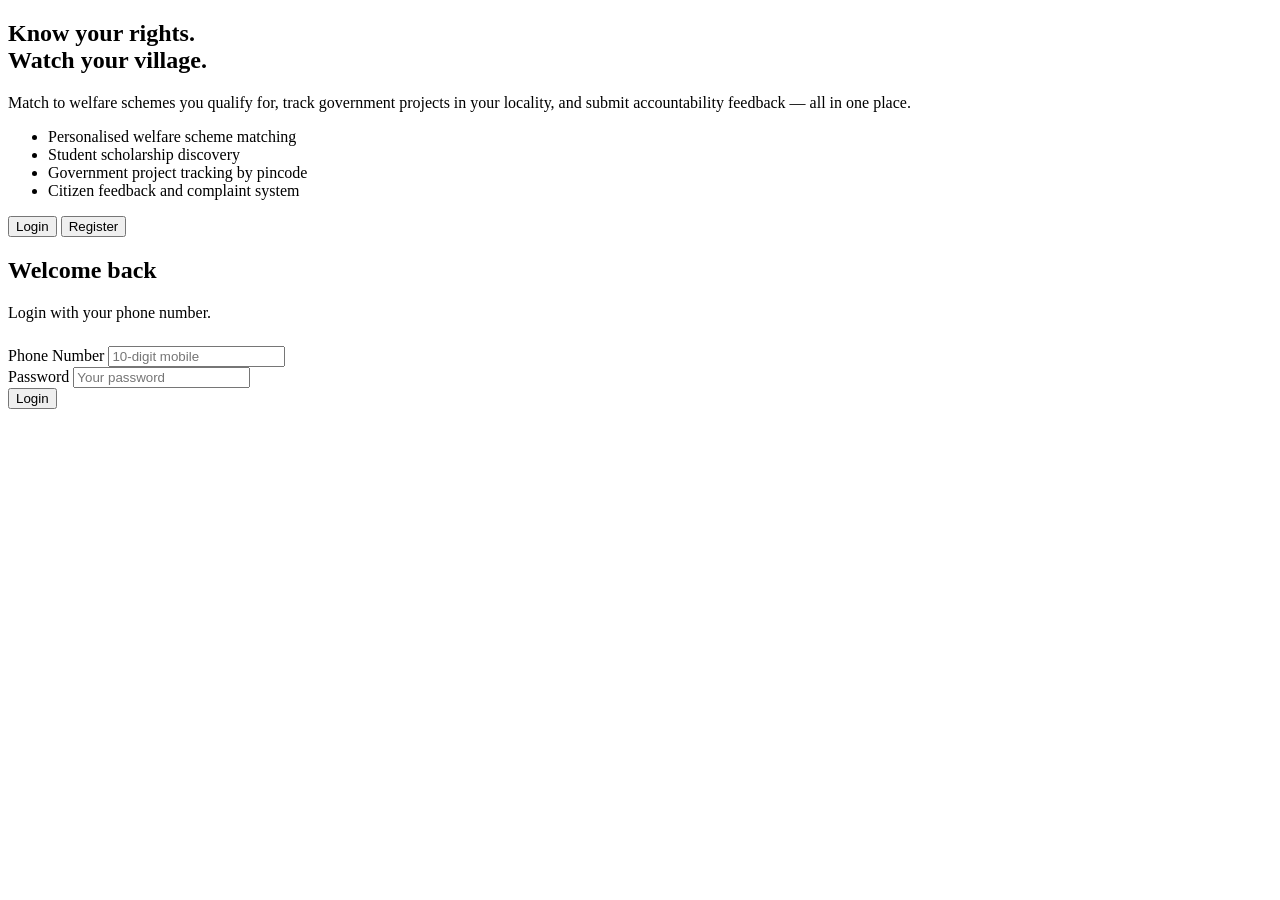
==== nagardrishti/src/main/resources/static/index.html @ 4a6f6e8a "Complete Nagar Drishti Project" ====
<!DOCTYPE html>
<html lang="en">
<head>
  <meta charset="UTF-8"><meta name="viewport" content="width=device-width,initial-scale=1.0">
  <title>NagarDrishti — Login / Register</title>
  <link rel="stylesheet" href="/css/style.css">
</head>
<body>
<div class="auth-wrapper">
  <aside class="auth-hero">
    <div class="auth-hero-content">
      <h1>Know your rights.<br>Watch your village.</h1>
      <p>Match to welfare schemes you qualify for, track government projects in your locality, and submit accountability feedback — all in one place.</p>
      <ul class="auth-hero-features">
        <li>Personalised welfare scheme matching</li>
        <li>Student scholarship discovery</li>
        <li>Government project tracking by pincode</li>
        <li>Citizen feedback and complaint system</li>
      </ul>
    </div>
  </aside>
  <main class="auth-form-wrapper">
    <div class="auth-tabs">
      <button class="auth-tab active" data-tab="login">Login</button>
      <button class="auth-tab" data-tab="register">Register</button>
    </div>
    <div id="alertBox" class="alert"></div>

    <form id="loginForm" class="auth-form">
      <h2>Welcome back</h2>
      <p class="form-subtitle" style="color:var(--gray-500);margin-bottom:24px">Login with your phone number.</p>
      <div class="form-group">
        <label class="form-label">Phone Number</label>
        <input type="tel" id="loginPhone" class="form-input" placeholder="10-digit mobile" maxlength="10" required>
      </div>
      <div class="form-group">
        <label class="form-label">Password</label>
        <input type="password" id="loginPassword" class="form-input" placeholder="Your password" required>
      </div>
      <button type="submit" class="btn btn-primary">Login</button>
    </form>

    <form id="registerForm" class="auth-form" style="display:none">
      <h2>Create account</h2>
      <p class="form-subtitle" style="color:var(--gray-500);margin-bottom:24px">Your profile helps us match the right schemes to you.</p>
      <div class="form-group"><label class="form-label">Full Name</label><input type="text" id="regName" class="form-input" placeholder="e.g. Sunita Patil" required></div>
      <div class="form-row">
        <div class="form-group"><label class="form-label">Phone Number</label><input type="tel" id="regPhone" class="form-input" maxlength="10" placeholder="10 digits" required></div>
        <div class="form-group"><label class="form-label">Email <span style="color:var(--gray-300)">(optional)</span></label><input type="email" id="regEmail" class="form-input" placeholder="you@example.com"></div>
      </div>
      <div class="form-group"><label class="form-label">Password</label><input type="password" id="regPassword" class="form-input" minlength="6" placeholder="At least 6 characters" required></div>
      <div class="form-row">
        <div class="form-group"><label class="form-label">Age</label><input type="number" id="regAge" class="form-input" min="1" max="120" placeholder="e.g. 28" required></div>
        <div class="form-group"><label class="form-label">Gender</label>
          <select id="regGender" class="form-select" required><option value="">Select</option><option value="FEMALE">Female</option><option value="MALE">Male</option><option value="OTHER">Other</option></select>
        </div>
      </div>
      <div class="form-row">
        <div class="form-group"><label class="form-label">Annual Income (₹)</label><input type="number" id="regIncome" class="form-input" min="0" placeholder="e.g. 150000" required></div>
        <div class="form-group"><label class="form-label">Category</label>
          <select id="regCategory" class="form-select" required><option value="">Select</option><option value="BPL">BPL</option><option value="APL">APL</option><option value="SC">SC</option><option value="ST">ST</option><option value="OBC">OBC</option><option value="GENERAL">General</option><option value="MINORITY">Minority</option></select>
        </div>
      </div>
      <div class="form-group"><label class="form-label">Marital Status</label>
        <select id="regMarital" class="form-select" required><option value="">Select</option><option value="UNMARRIED">Unmarried</option><option value="MARRIED">Married</option><option value="WIDOW">Widow</option></select>
      </div>
      <div class="form-row">
        <div class="form-group"><label class="form-label">Village / Locality</label><input type="text" id="regVillage" class="form-input" placeholder="e.g. Hanumanamatti"></div>
        <div class="form-group"><label class="form-label">Pincode</label><input type="text" id="regPincode" class="form-input" maxlength="6" placeholder="6 digits" required></div>
      </div>
      <div class="form-row">
        <div class="form-group"><label class="form-label">District</label><input type="text" id="regDistrict" class="form-input" placeholder="e.g. Haveri"></div>
        <div class="form-group"><label class="form-label">State</label><input type="text" id="regState" class="form-input" placeholder="e.g. Karnataka" required></div>
      </div>
      <button type="submit" class="btn btn-primary">Create Account</button>
    </form>
  </main>
</div>
<script src="/js/common.js"></script>
<script src="/js/auth.js"></script>
</body></html>
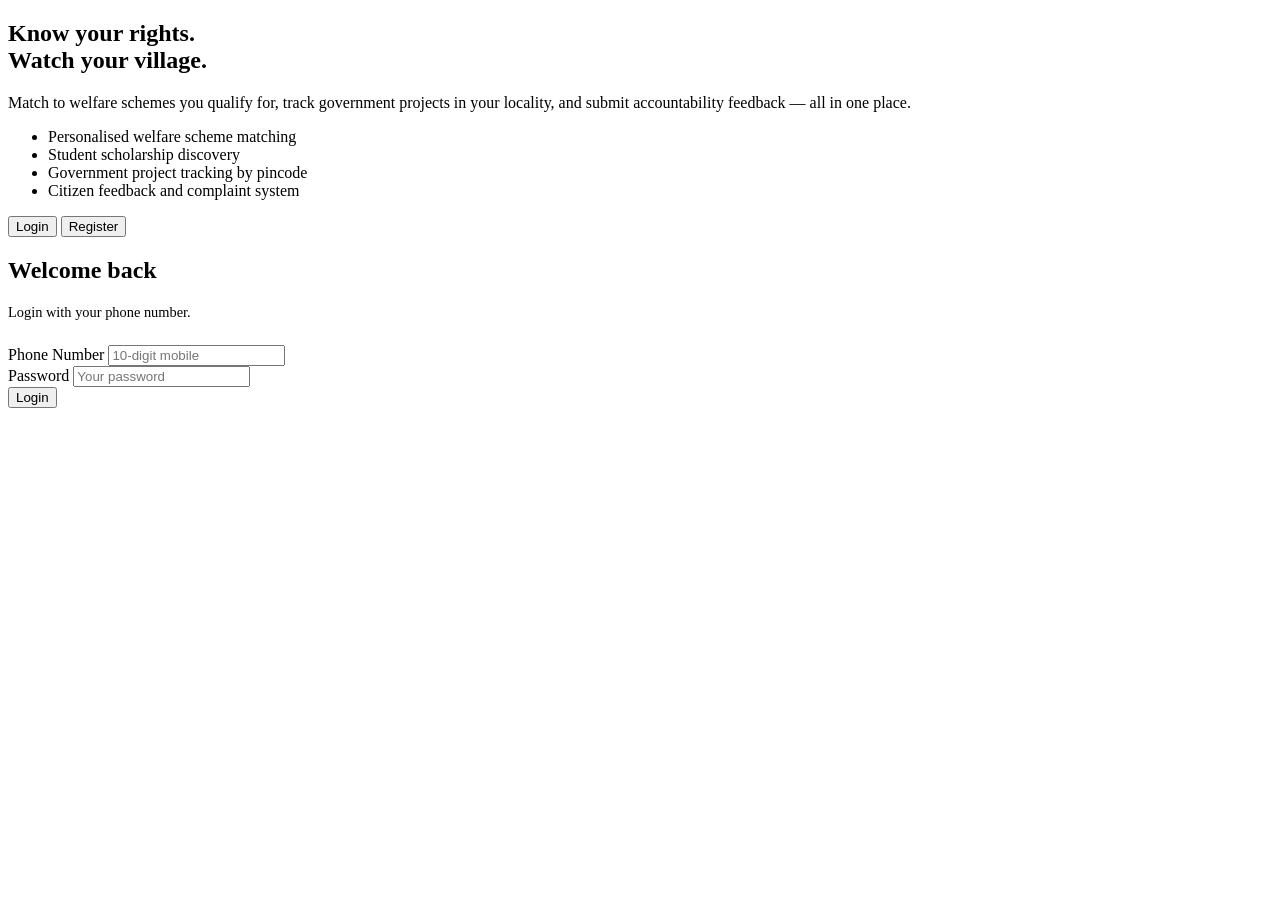
==== commit 7f025a01: "Schemes  feature Done" ====
--- a/nagardrishti/src/main/resources/static/index.html
+++ b/nagardrishti/src/main/resources/static/index.html
@@ -19,6 +19,7 @@
       </ul>
     </div>
   </aside>
+
   <main class="auth-form-wrapper">
     <div class="auth-tabs">
       <button class="auth-tab active" data-tab="login">Login</button>
@@ -26,9 +27,10 @@
     </div>
     <div id="alertBox" class="alert"></div>
 
+    <!-- ── LOGIN FORM ──────────────────────────────────────────────────── -->
     <form id="loginForm" class="auth-form">
       <h2>Welcome back</h2>
-      <p class="form-subtitle" style="color:var(--gray-500);margin-bottom:24px">Login with your phone number.</p>
+      <p style="color:var(--gray-500);margin-bottom:24px;font-size:.9rem">Login with your phone number.</p>
       <div class="form-group">
         <label class="form-label">Phone Number</label>
         <input type="tel" id="loginPhone" class="form-input" placeholder="10-digit mobile" maxlength="10" required>
@@ -40,42 +42,223 @@
       <button type="submit" class="btn btn-primary">Login</button>
     </form>
 
+    <!-- ── REGISTER FORM ──────────────────────────────────────────────── -->
     <form id="registerForm" class="auth-form" style="display:none">
       <h2>Create account</h2>
-      <p class="form-subtitle" style="color:var(--gray-500);margin-bottom:24px">Your profile helps us match the right schemes to you.</p>
-      <div class="form-group"><label class="form-label">Full Name</label><input type="text" id="regName" class="form-input" placeholder="e.g. Sunita Patil" required></div>
-      <div class="form-row">
-        <div class="form-group"><label class="form-label">Phone Number</label><input type="tel" id="regPhone" class="form-input" maxlength="10" placeholder="10 digits" required></div>
-        <div class="form-group"><label class="form-label">Email <span style="color:var(--gray-300)">(optional)</span></label><input type="email" id="regEmail" class="form-input" placeholder="you@example.com"></div>
-      </div>
-      <div class="form-group"><label class="form-label">Password</label><input type="password" id="regPassword" class="form-input" minlength="6" placeholder="At least 6 characters" required></div>
-      <div class="form-row">
-        <div class="form-group"><label class="form-label">Age</label><input type="number" id="regAge" class="form-input" min="1" max="120" placeholder="e.g. 28" required></div>
-        <div class="form-group"><label class="form-label">Gender</label>
-          <select id="regGender" class="form-select" required><option value="">Select</option><option value="FEMALE">Female</option><option value="MALE">Male</option><option value="OTHER">Other</option></select>
-        </div>
-      </div>
-      <div class="form-row">
-        <div class="form-group"><label class="form-label">Annual Income (₹)</label><input type="number" id="regIncome" class="form-input" min="0" placeholder="e.g. 150000" required></div>
-        <div class="form-group"><label class="form-label">Category</label>
-          <select id="regCategory" class="form-select" required><option value="">Select</option><option value="BPL">BPL</option><option value="APL">APL</option><option value="SC">SC</option><option value="ST">ST</option><option value="OBC">OBC</option><option value="GENERAL">General</option><option value="MINORITY">Minority</option></select>
-        </div>
-      </div>
-      <div class="form-group"><label class="form-label">Marital Status</label>
-        <select id="regMarital" class="form-select" required><option value="">Select</option><option value="UNMARRIED">Unmarried</option><option value="MARRIED">Married</option><option value="WIDOW">Widow</option></select>
-      </div>
-      <div class="form-row">
-        <div class="form-group"><label class="form-label">Village / Locality</label><input type="text" id="regVillage" class="form-input" placeholder="e.g. Hanumanamatti"></div>
-        <div class="form-group"><label class="form-label">Pincode</label><input type="text" id="regPincode" class="form-input" maxlength="6" placeholder="6 digits" required></div>
-      </div>
-      <div class="form-row">
-        <div class="form-group"><label class="form-label">District</label><input type="text" id="regDistrict" class="form-input" placeholder="e.g. Haveri"></div>
-        <div class="form-group"><label class="form-label">State</label><input type="text" id="regState" class="form-input" placeholder="e.g. Karnataka" required></div>
-      </div>
-      <button type="submit" class="btn btn-primary">Create Account</button>
+      <p style="color:var(--gray-500);margin-bottom:20px;font-size:.9rem">Your profile helps us match the right schemes for you.</p>
+
+      <!-- ── Section 1: Personal Info ──────────────────────────────────── -->
+      <div class="form-section-title">Personal Information</div>
+
+      <div class="form-group">
+        <label class="form-label">Full Name</label>
+        <input type="text" id="regName" class="form-input" placeholder="e.g. Sunita Patil" required>
+      </div>
+
+      <div class="form-row">
+        <div class="form-group">
+          <label class="form-label">Phone Number</label>
+          <input type="tel" id="regPhone" class="form-input" maxlength="10" placeholder="10 digits (starts 6-9)" required>
+        </div>
+        <div class="form-group">
+          <label class="form-label">Email <span style="color:var(--gray-300)">(optional)</span></label>
+          <input type="email" id="regEmail" class="form-input" placeholder="you@example.com">
+        </div>
+      </div>
+
+      <div class="form-group">
+        <label class="form-label">Password</label>
+        <input type="password" id="regPassword" class="form-input" minlength="6" placeholder="At least 6 characters" required>
+      </div>
+
+      <div class="form-row">
+        <div class="form-group">
+          <label class="form-label">Age</label>
+          <input type="number" id="regAge" class="form-input" min="1" max="120" placeholder="e.g. 28" required>
+        </div>
+        <div class="form-group">
+          <label class="form-label">Gender</label>
+          <select id="regGender" class="form-select" required>
+            <option value="">Select</option>
+            <option value="MALE">Male</option>
+            <option value="FEMALE">Female</option>
+            <option value="OTHER">Other</option>
+          </select>
+        </div>
+      </div>
+
+      <!-- ── Section 2: Location ─────────────────────────────────────── -->
+      <div class="form-section-title">Location</div>
+
+      <div class="form-row">
+        <div class="form-group">
+          <label class="form-label">State</label>
+          <input type="text" id="regState" class="form-input" placeholder="e.g. Karnataka" required>
+        </div>
+        <div class="form-group">
+          <label class="form-label">District</label>
+          <input type="text" id="regDistrict" class="form-input" placeholder="e.g. Haveri">
+        </div>
+      </div>
+
+      <div class="form-group">
+        <label class="form-label">Pincode</label>
+        <input type="text" id="regPincode" class="form-input" maxlength="6" placeholder="6-digit pincode" required>
+      </div>
+
+      <!-- ── Section 3: Socio-Economic Profile ──────────────────────── -->
+      <div class="form-section-title">Socio-Economic Profile</div>
+
+      <div class="form-row">
+        <div class="form-group">
+          <label class="form-label">Category</label>
+          <select id="regCategory" class="form-select" required>
+            <option value="">Select</option>
+            <option value="GEN">General</option>
+            <option value="OBC">OBC</option>
+            <option value="SC">SC</option>
+            <option value="ST">ST</option>
+            <option value="MINORITY">Minority</option>
+            <option value="OTHER">Other</option>
+          </select>
+        </div>
+        <div class="form-group">
+          <label class="form-label">Annual Income (₹)</label>
+          <input type="number" id="regIncome" class="form-input" min="0" placeholder="e.g. 150000" required>
+        </div>
+      </div>
+
+      <div class="form-group">
+        <label class="form-label">Education Level</label>
+        <select id="regEducation" class="form-select" required>
+          <option value="">Select highest qualification</option>
+          <option value="NONE">No formal education</option>
+          <option value="PRIMARY">Primary (up to Class 5)</option>
+          <option value="SECONDARY">Secondary (Class 6-10)</option>
+          <option value="HSC">HSC / Class 12 / PUC</option>
+          <option value="DIPLOMA">Diploma</option>
+          <option value="ITI">ITI</option>
+          <option value="GRADUATE">Graduate (Degree)</option>
+          <option value="POSTGRADUATE">Postgraduate</option>
+          <option value="DOCTORATE">Doctorate / PhD</option>
+        </select>
+      </div>
+
+      <div class="form-group">
+        <label class="form-label">Occupation <span style="color:var(--gray-300)">(optional)</span></label>
+        <input type="text" id="regOccupation" class="form-input" placeholder="e.g. Farmer, Student, Daily Labourer">
+      </div>
+
+      <div class="form-row">
+        <div class="form-group">
+          <label class="form-label" style="display:flex;align-items:center;gap:8px">
+            <input type="checkbox" id="regBpl" style="width:auto;margin:0">
+            BPL Card Holder?
+          </label>
+        </div>
+        <div class="form-group">
+          <label class="form-label" style="display:flex;align-items:center;gap:8px">
+            <input type="checkbox" id="regDisabled" style="width:auto;margin:0">
+            Person with Disability?
+          </label>
+        </div>
+      </div>
+
+      <div class="form-group" id="disabilityPctGroup" style="display:none">
+        <label class="form-label">Disability Percentage (%)</label>
+        <input type="number" id="regDisabilityPct" class="form-input" min="0" max="100" placeholder="e.g. 40">
+      </div>
+
+      <div class="form-group">
+        <label class="form-label" style="display:flex;align-items:center;gap:8px">
+          <input type="checkbox" id="regOwnsLand" style="width:auto;margin:0">
+          Do you own agricultural land?
+        </label>
+      </div>
+
+      <div class="form-group" id="landAcresGroup" style="display:none">
+        <label class="form-label">Land Owned (in acres)</label>
+        <input type="number" id="regLandAcres" class="form-input" min="0" step="0.1" placeholder="e.g. 2.5">
+      </div>
+
+      <!-- ── Section 4: Family Details ─────────────────────────────── -->
+      <div class="form-section-title">Family Details</div>
+
+      <div class="form-row">
+        <div class="form-group">
+          <label class="form-label">Marital Status</label>
+          <select id="regMarital" class="form-select" required>
+            <option value="">Select</option>
+            <option value="UNMARRIED">Unmarried</option>
+            <option value="MARRIED">Married</option>
+            <option value="WIDOW">Widow / Widower</option>
+            <option value="DIVORCED">Divorced</option>
+          </select>
+        </div>
+        <div class="form-group">
+          <label class="form-label">Family Members</label>
+          <input type="number" id="regFamilyMembers" class="form-input" min="1" placeholder="e.g. 4" required>
+        </div>
+      </div>
+
+      <div class="form-group">
+        <label class="form-label">Number of Girl Children</label>
+        <input type="number" id="regGirlChildren" class="form-input" min="0" placeholder="e.g. 2">
+      </div>
+
+      <div class="form-row">
+        <div class="form-group">
+          <label class="form-label" style="display:flex;align-items:center;gap:8px">
+            <input type="checkbox" id="regWidow" style="width:auto;margin:0">
+            Are you a widow?
+          </label>
+        </div>
+        <div class="form-group">
+          <label class="form-label" style="display:flex;align-items:center;gap:8px">
+            <input type="checkbox" id="regSeniorCitizen" style="width:auto;margin:0">
+            Senior citizen in family?
+          </label>
+        </div>
+      </div>
+
+      <!-- ── Section 5: Documents & Benefits ───────────────────────── -->
+      <div class="form-section-title">Documents &amp; Entitlements</div>
+
+      <div class="form-row">
+        <div class="form-group">
+          <label class="form-label" style="display:flex;align-items:center;gap:8px">
+            <input type="checkbox" id="regAadhaar" style="width:auto;margin:0">
+            Aadhaar linked to bank?
+          </label>
+        </div>
+        <div class="form-group">
+          <label class="form-label" style="display:flex;align-items:center;gap:8px">
+            <input type="checkbox" id="regBankAccount" style="width:auto;margin:0">
+            Bank account holder?
+          </label>
+        </div>
+      </div>
+      <div class="form-row">
+        <div class="form-group">
+          <label class="form-label" style="display:flex;align-items:center;gap:8px">
+            <input type="checkbox" id="regRationCard" style="width:auto;margin:0">
+            Have ration card?
+          </label>
+        </div>
+        <div class="form-group">
+          <label class="form-label" style="display:flex;align-items:center;gap:8px">
+            <input type="checkbox" id="regHealthInsurance" style="width:auto;margin:0">
+            Have health insurance?
+          </label>
+        </div>
+      </div>
+
+      <button type="submit" class="btn btn-primary" style="margin-top:8px">Create Account</button>
     </form>
   </main>
 </div>
+
 <script src="/js/common.js"></script>
 <script src="/js/auth.js"></script>
-</body></html>
+</body>
+</html>
